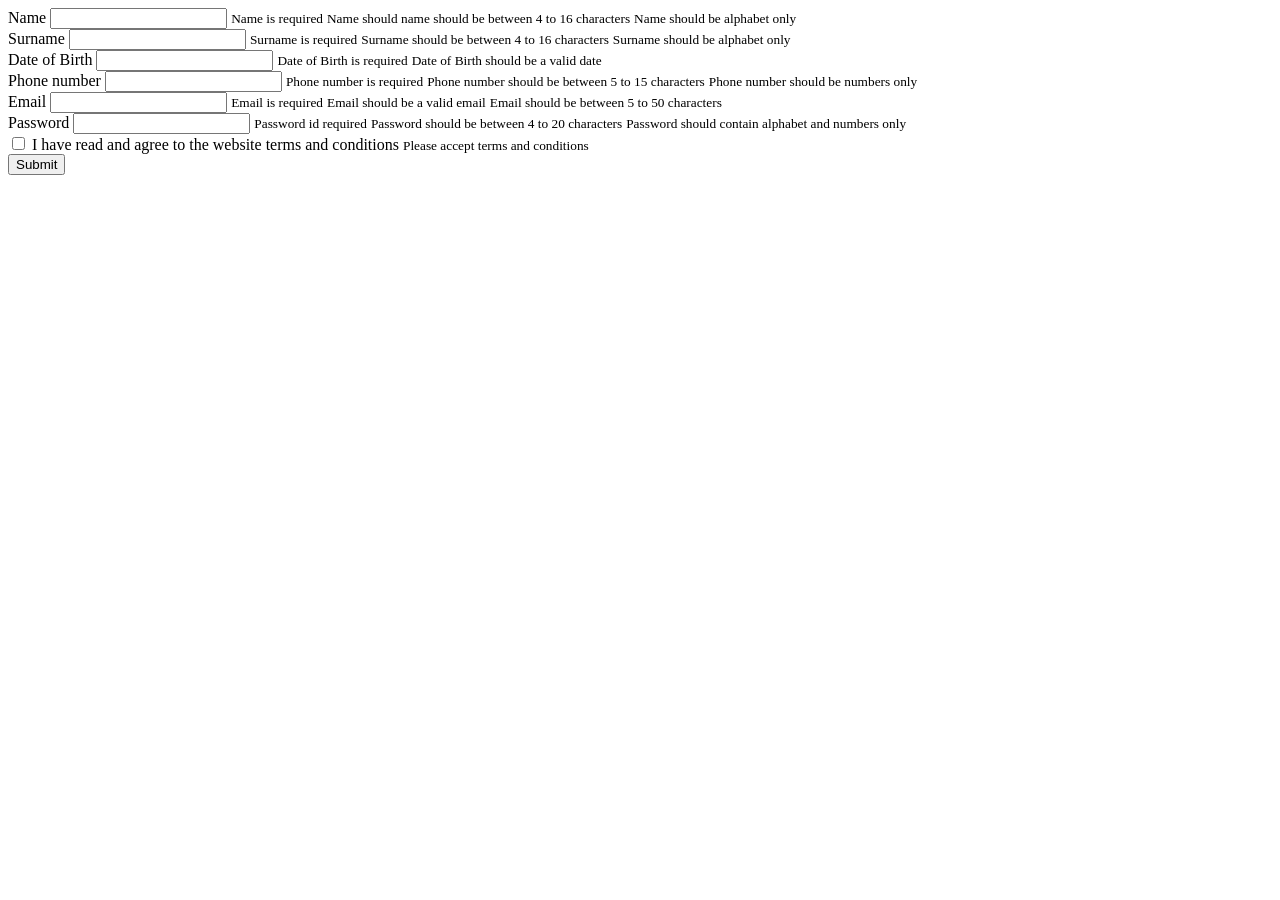
==== form/index.html @ 8025419c "creating html" ====
<!DOCTYPE html>
<html lang="en">
<head>
    <meta charset="UTF-8">
    <meta name="viewport" content="width=device-width, initial-scale=1.0">
    <title>Form</title>
    <link rel="stylesheet" href="./styles.css">
</head>
<body>
    <div class="container">
        <div class="wrapper">
            <form action="" class="form">
                <div class="input-group">
                    <label for="name" class="label">Name</label>
                    <input type="text" class="input" id="name">
                    <small class="error">Name is required</small>
                    <small class="error">Name should name should be between 4 to 16 characters</small>
                    <small class="error">Name should be alphabet only</small>
                </div>
                <div class="input-group">
                    <label for="surname" class="label">Surname</label>
                    <input type="text" class="input" id="surname">
                    <small class="error">Surname is required</small>
                    <small class="error">Surname should be between 4 to 16 characters</small>
                    <small class="error">Surname should be alphabet only</small>
                </div>
                <div class="input-group">
                    <label for="dateofbirth" class="label">Date of Birth</label>
                    <input type="text" class="input" id="dateofbirth">
                    <small class="error">Date of Birth is required</small>
                    <small class="error">Date of Birth should be a valid date</small>
                </div>
                <div class="input-group">
                    <label for="phonenumber" class="label">Phone number</label>
                    <input type="text" class="input" id="phonenumber">
                    <small class="error">Phone number is required</small>
                    <small class="error">Phone number should be between 5 to 15 characters</small>
                    <small class="error">Phone number should be numbers only</small>
                </div>
                <div class="input-group">
                    <label for="email" class="label">Email</label>
                    <input type="email" class="input" id="email">
                    <small class="error">Email is required</small>
                    <small class="error">Email should be a valid email</small>
                    <small class="error">Email should be between 5 to 50 characters</small>
                </div>
                <div class="input-group">
                    <label for="password" class="label">Password</label>
                    <input type="password" class="input" id="password">
                    <small class="error">Password id required</small>
                    <small class="error">Password should be between 4 to 20 characters</small>
                    <small class="error">Password should contain alphabet and numbers only</small>
                </div>
                <div class="input-group-terms-and-conditions">
                    <input type="checkbox" id="termsandconditions">
                    <label for="termsandconditions">I have read and agree to the website terms and conditions</label>
                    <small class="error">Please accept terms and conditions</small>
                </div>
                <input type="submit" class="submit" value="Submit">
            </form>
        </div>
    </div>
</body>
</html>
---- form/styles.css ----
:root {
    --main-color: rgb(236,100,78);
    --secondary-color: rgb(253,234,223);
    --text-color: rgb(38,28,29);
}
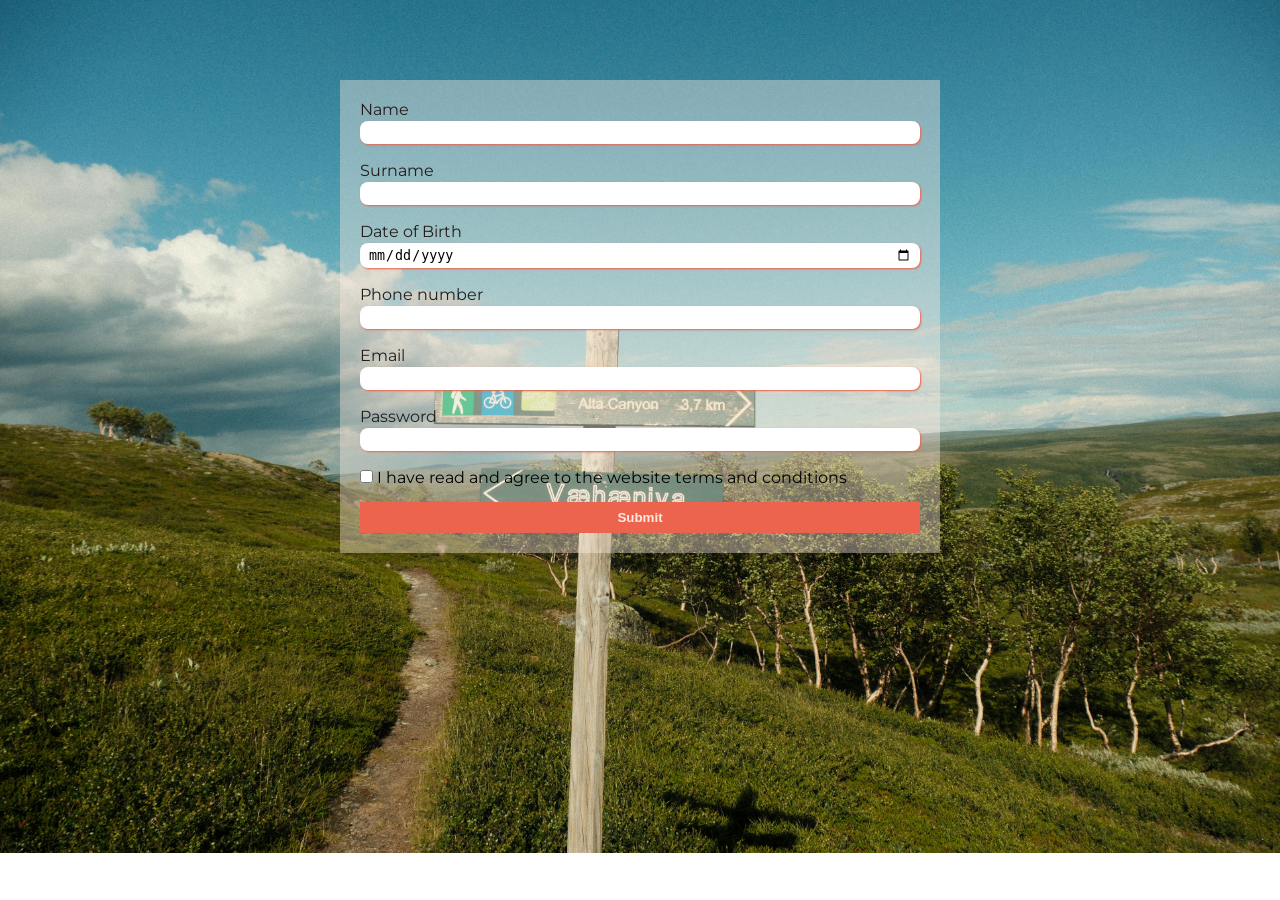
==== commit abfd04c1: "styling the form component" ====
--- a/form/index.html
+++ b/form/index.html
@@ -13,48 +13,50 @@
                 <div class="input-group">
                     <label for="name" class="label">Name</label>
                     <input type="text" class="input" id="name">
-                    <small class="error">Name is required</small>
-                    <small class="error">Name should name should be between 4 to 16 characters</small>
-                    <small class="error">Name should be alphabet only</small>
+                    <small class="error hidden">Name is required</small>
+                    <small class="error hidden">Name should name should be between 4 to 16 characters</small>
+                    <small class="error hidden">Name should be alphabet only</small>
                 </div>
                 <div class="input-group">
                     <label for="surname" class="label">Surname</label>
                     <input type="text" class="input" id="surname">
-                    <small class="error">Surname is required</small>
-                    <small class="error">Surname should be between 4 to 16 characters</small>
-                    <small class="error">Surname should be alphabet only</small>
+                    <small class="error hidden">Surname is required</small>
+                    <small class="error hidden">Surname should be between 4 to 16 characters</small>
+                    <small class="error hidden">Surname should be alphabet only</small>
                 </div>
                 <div class="input-group">
                     <label for="dateofbirth" class="label">Date of Birth</label>
-                    <input type="text" class="input" id="dateofbirth">
-                    <small class="error">Date of Birth is required</small>
-                    <small class="error">Date of Birth should be a valid date</small>
+                    <input type="date" class="input" id="dateofbirth">
+                    <small class="error hidden">Date of Birth is required</small>
+                    <small class="error hidden">Date of Birth should be a valid date</small>
                 </div>
                 <div class="input-group">
                     <label for="phonenumber" class="label">Phone number</label>
                     <input type="text" class="input" id="phonenumber">
-                    <small class="error">Phone number is required</small>
-                    <small class="error">Phone number should be between 5 to 15 characters</small>
-                    <small class="error">Phone number should be numbers only</small>
+                    <small class="error hidden">Phone number is required</small>
+                    <small class="error hidden">Phone number should be between 5 to 15 characters</small>
+                    <small class="error hidden">Phone number should be numbers only</small>
                 </div>
                 <div class="input-group">
                     <label for="email" class="label">Email</label>
                     <input type="email" class="input" id="email">
-                    <small class="error">Email is required</small>
-                    <small class="error">Email should be a valid email</small>
-                    <small class="error">Email should be between 5 to 50 characters</small>
+                    <small class="error hidden">Email is required</small>
+                    <small class="error hidden">Email should be a valid email</small>
+                    <small class="error hidden">Email should be between 5 to 50 characters</small>
                 </div>
                 <div class="input-group">
                     <label for="password" class="label">Password</label>
                     <input type="password" class="input" id="password">
-                    <small class="error">Password id required</small>
-                    <small class="error">Password should be between 4 to 20 characters</small>
-                    <small class="error">Password should contain alphabet and numbers only</small>
+                    <small class="error hidden">Password id required</small>
+                    <small class="error hidden">Password should be between 4 to 20 characters</small>
+                    <small class="error hidden">Password should contain alphabet and numbers only</small>
                 </div>
                 <div class="input-group-terms-and-conditions">
-                    <input type="checkbox" id="termsandconditions">
-                    <label for="termsandconditions">I have read and agree to the website terms and conditions</label>
-                    <small class="error">Please accept terms and conditions</small>
+                    <label for="termsandconditions">
+                        <input type="checkbox" id="termsandconditions">
+                        I have read and agree to the website terms and conditions
+                    </label>
+                    <small class="error hidden">Please accept terms and conditions</small>
                 </div>
                 <input type="submit" class="submit" value="Submit">
             </form>
--- a/form/styles.css
+++ b/form/styles.css
@@ -2,4 +2,87 @@
     --main-color: rgb(236,100,78);
     --secondary-color: rgb(253,234,223);
     --text-color: rgb(38,28,29);
+    --text-color-error: rgb(237, 45, 45);
+    --bg-transparent-color: rgba(253, 234, 223, 0.4);
+}
+
+@font-face {
+    font-family: "monserrat";
+    src: url(Montserrat/Montserrat-VariableFont_wght.ttf);
+}
+
+*, *::after, *::before {
+    margin: 0;
+    padding: 0;
+    border: 0;
+    box-sizing: border-box;
+}
+
+body {
+    background-image: url(pexels-nicosiegl01-28512158.jpg);
+    background-repeat: no-repeat;
+    background-size: cover;
+}
+
+.container {
+    padding: 80px 20px;
+}
+
+.wrapper {
+    margin: 0 80px;
+}
+
+.form {
+    width: 90%;
+    max-width: 600px;
+    margin: 0 auto;
+    padding: 20px;
+    background-color: var(--bg-transparent-color);
+    font-family: "monserrat";
+}
+
+.input-group, .input-group-terms-and-conditions {
+    display: flex;
+    flex-direction: column;
+    margin-bottom: 15px;
+}
+
+.label {
+    color: var(--text-color);
+}
+
+.input {
+    display: block;
+    margin: 2px 0;
+    padding: 4px 8px;
+    border: none;
+    border-radius: 8px;
+    box-shadow: 1px 1px 2px var(--main-color);
+    transition: box-shadow 100ms ease-in;
+}
+
+.input:focus, .input:hover {
+    outline: none;
+    box-shadow: 1px 1px 5px var(--main-color),
+                -1px -1px 2px var(--main-color);
+}
+
+.error {
+    color: var(--text-color-error);
+    font-size: 12px;
+    font-weight: bold;
+}
+
+.hidden {
+    display: none;
+}
+
+.submit {
+    display: block;
+    width: 100%;
+    padding: 8px 16px;
+    border: none;
+    background-color: var(--main-color);
+    font-weight: bold;
+    color: var(--secondary-color);
 }
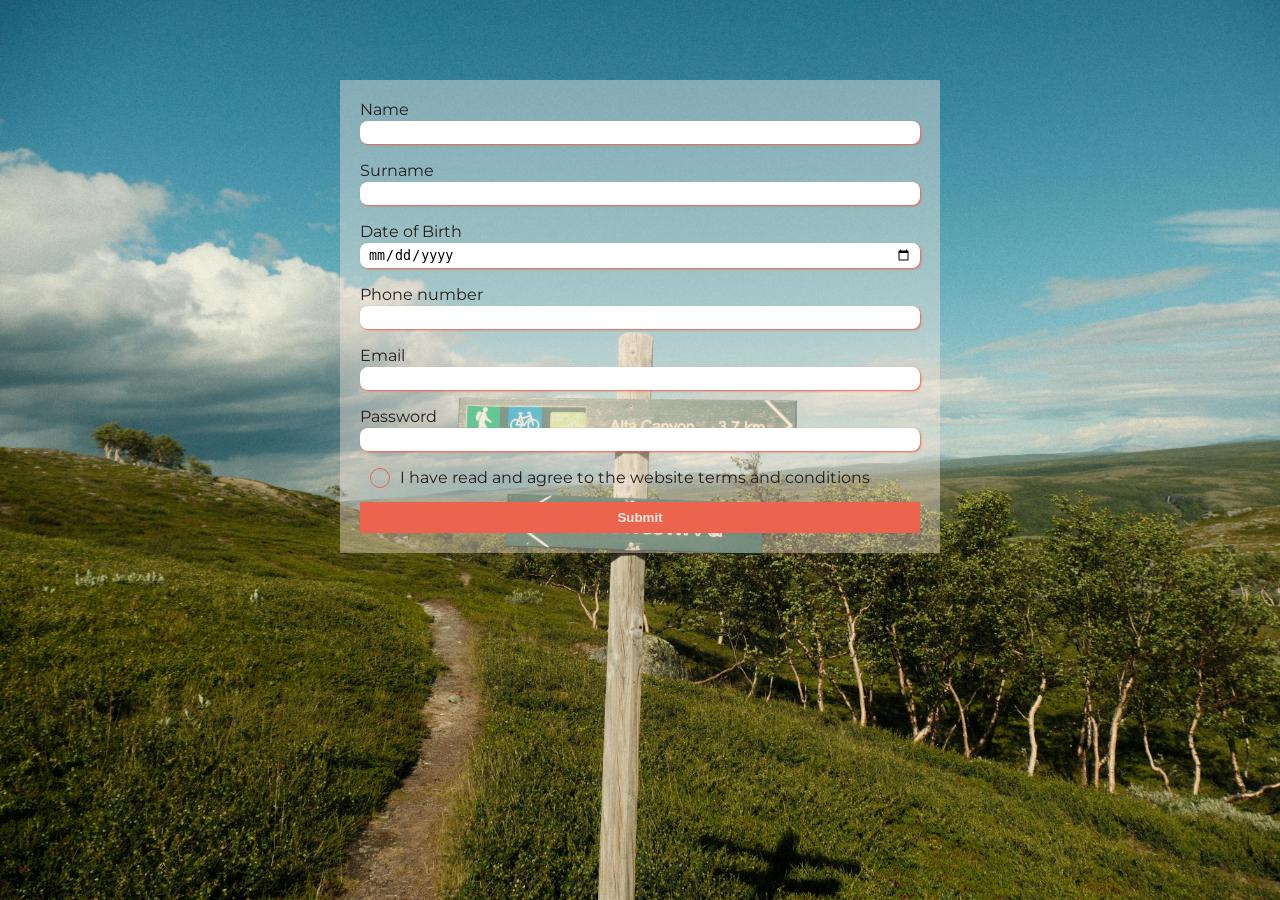
==== commit 2439e9dd: "styling checkbox in form" ====
--- a/form/index.html
+++ b/form/index.html
@@ -52,8 +52,8 @@
                     <small class="error hidden">Password should contain alphabet and numbers only</small>
                 </div>
                 <div class="input-group-terms-and-conditions">
-                    <label for="termsandconditions">
-                        <input type="checkbox" id="termsandconditions">
+                    <label for="termsandconditions" class="label">
+                        <input type="checkbox" id="termsandconditions" class="checkbox">
                         I have read and agree to the website terms and conditions
                     </label>
                     <small class="error hidden">Please accept terms and conditions</small>
--- a/form/styles.css
+++ b/form/styles.css
@@ -22,6 +22,7 @@
     background-image: url(pexels-nicosiegl01-28512158.jpg);
     background-repeat: no-repeat;
     background-size: cover;
+    background-attachment: fixed;
 }
 
 .container {
@@ -33,6 +34,7 @@
 }
 
 .form {
+    display: block;
     width: 90%;
     max-width: 600px;
     margin: 0 auto;
@@ -48,6 +50,7 @@
 }
 
 .label {
+    position: relative;
     color: var(--text-color);
 }
 
@@ -85,4 +88,50 @@
     background-color: var(--main-color);
     font-weight: bold;
     color: var(--secondary-color);
-}+    transition: transform .2s ease-in;
+}
+
+.submit:hover {
+    transform: scale(1.025);
+}
+
+.checkbox {
+    display: none;
+}
+
+.label:has(.checkbox) {
+    padding-left: 40px;
+}
+
+.label:has(.checkbox)::before {
+    position: absolute;
+    top: 0;
+    left: 10px;
+    content: "\2714";
+    padding-left: 4px;
+    color: var(--secondary-color);
+    display: inline-block;
+    width: 20px;
+    height: 20px;
+    opacity: 0%;
+    transition: opacity .2s ease-in;
+}
+
+.label:has(.checkbox:checked)::before {
+    background-color: var(--main-color);
+    opacity: 100%;
+    border-radius: 16px;
+}
+
+.label:has(.checkbox)::after {
+    position: absolute;
+    top: 0;
+    left: 10px;
+    content: "";
+    display: inline-block;
+    width: 20px;
+    height: 20px;
+    border: 1px solid var(--main-color);
+    border-radius: 16px;
+}
+
